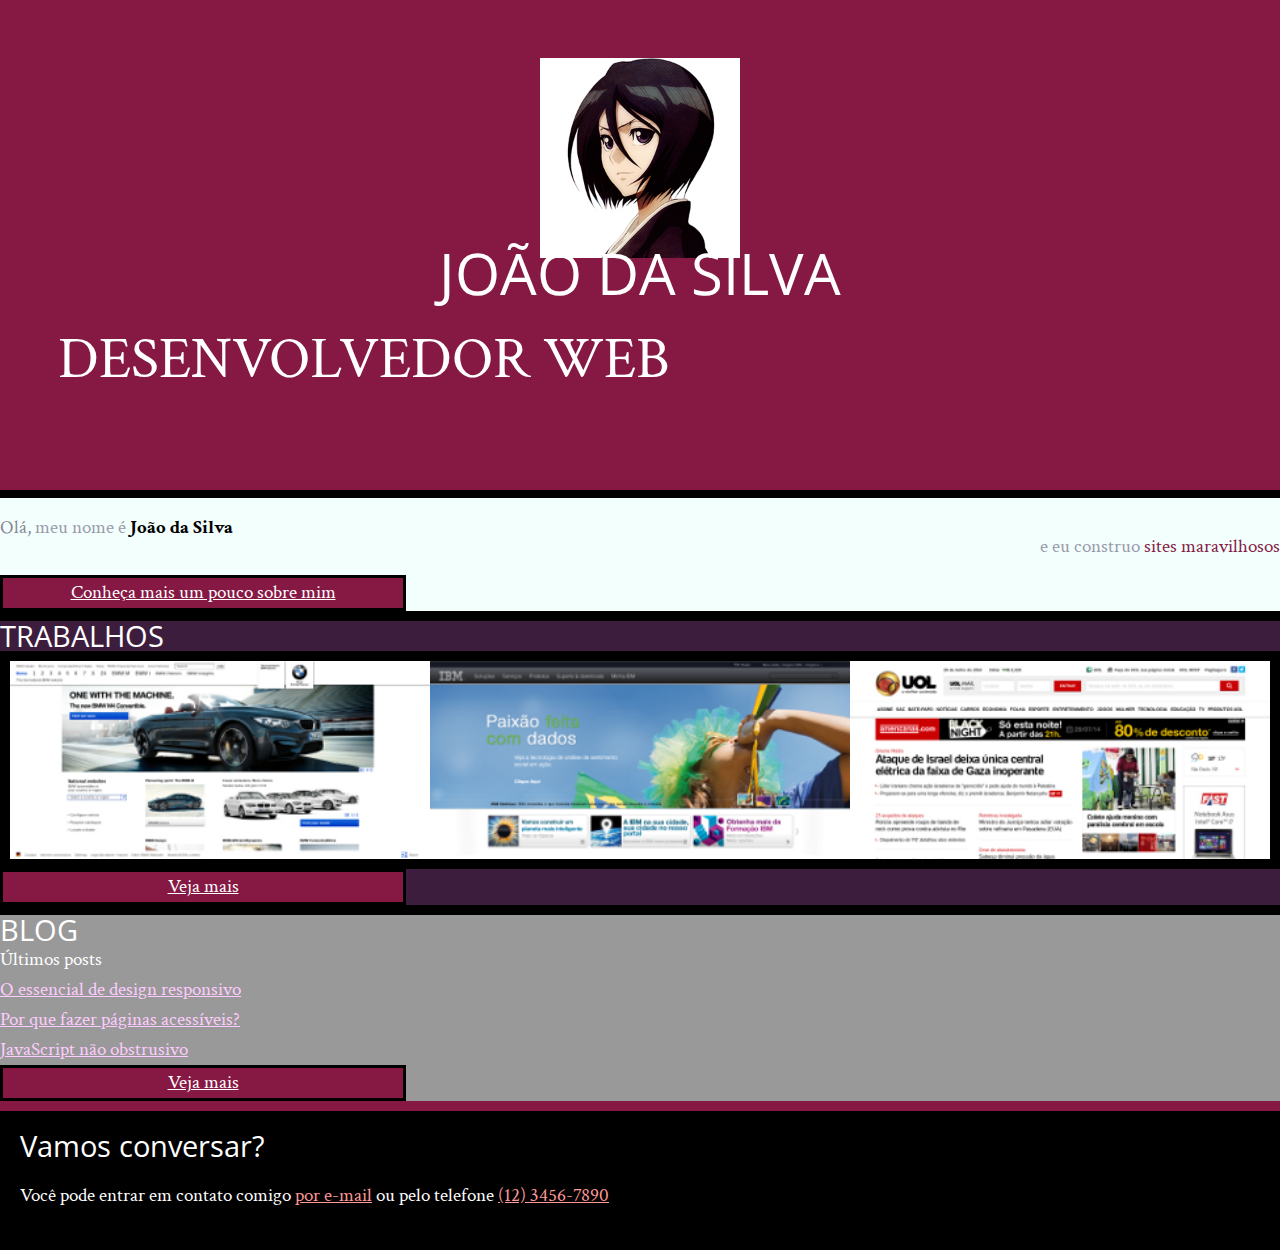
==== index.html @ 51ff6a24 "Início da Aula 1" ====
<!DOCTYPE html>
<html lang="pt">
<head>
    <meta charset="UTF-8">
    <title>João da Silva - Desenvolvedor Web</title>
    <link rel="shortcut icon" href="favicon.png">
    <link rel="stylesheet" href="css/reset.css">
    <link rel="stylesheet" href="css/site.css">
    <link rel="stylesheet" href="css/index.css">
    <link rel="stylesheet" href="http://fonts.googleapis.com/css?family=Crimson+Text:400,400italic,600">
    <link rel="stylesheet" href="http://fonts.googleapis.com/css?family=Open+Sans+Condensed:700">
    <link rel="stylesheet" href="http://fonts.googleapis.com/css?family=Shadows+Into+Light">
</head>
<body>
    <header class="main-title">
        <img class="foto-home" src="img/eu.jpg" alt="Foto de Rukia">
        <h1>João da Silva</h1>
        <p class="subtitulo-principal">Desenvolvedor web</p>
    </header>
    <main>
        <section class="secao-inicio saudacao">
            <p class="saudacao"><span class="saudacao-inicio">Olá,</span> meu nome é <strong>João da Silva</strong> <span class="saudacao-ultima-linha">e eu construo <em>sites maravilhosos</em></span></p>
            <a class="botao-index" href="bio.html">Conheça mais um pouco sobre mim</a>
        </section>
        <section class="secao-inicio trabalhos">
            <h2>Trabalhos</h2>
            <ul>
                <li><img src="img/bmw.png" alt="Site da BMW"></li>
                <li><img src="img/ibm.png" alt="Site da IBM"></li>
                <li><img src="img/uol.png" alt="Site da UOL"></li>
            </ul>
            <a class="botao-index" href="portfolio.html">Veja mais</a>
        </section>
        <section class="secao-inicio blog">
            <h2>Blog</h2>
            <small>Últimos posts</small>
            <ol>
                <li>
                    <a href="blog.html">O essencial de design responsivo</a>
                </li>
                <li>
                    <a href="blog.html">Por que fazer páginas acessíveis?</a>
                </li>
                <li>
                    <a href="blog.html">JavaScript não obstrusivo</a>
                </li>
            </ol>
            <a class="botao-index" href="blog.html">Veja mais</a>
        </section>
    </main>
    <footer>
        <h2>Vamos conversar?</h2>
        <p>Você pode entrar em contato comigo <a href="contato.html">por e-mail</a> ou pelo telefone <a href="tel:+551234567890">(12) 3456-7890</a></p>
    </footer>
</body>
</html>
---- css/site.css ----
main{
  float: left; /*Joga a Main para a esquerda*/
  padding-bottom: 4em; /*Define um espaçamento embaixo dentro do elemento*/
  width: 85%; /*Define o tamaho da Página a 85%*/
}

body{
  font-family: "Crimson Text", serif; /*Define a fonte e definindo uma fonte serifada*/
  background-color: #F2FFFC; /*Cor de fundo*/
  font-size: 120%; /*Tamanho da fonte*/
  line-height: 30px; /*Espaçamento entre as linhas*/
}

h1,h2{
  font-family: "Open Sans Condensed", sans-serif; /*Define a fonte e definindo uma fonte sem serifa*/
}

h2{
  font-size: 1.5em;/*Tamanho da fonte*/
  clear: both; /*Nenhum float a direita ou a esquerda*/
}

p{
  text-align: justify;
  margin: 1em 0px;
}

main a{
    color: #851944;
}

aside{
  float: right;
}

blockquote, aside, footer {
    padding: 20px;
}

main div{
  width: 720px;
  margin-left: auto;
  margin-right: auto;
  padding: 30px 0;
}

strong{
  font-weight: bold; /*Deixa negrito*/
}

.main-title{
  text-align: center;
  font-size: 3em;
  background-color: #851944;
  color: #FFF;
  padding: 1em;
  border-bottom: .5rem solid black;
  text-transform: uppercase; /*Deixa todos os caracters Maiúsculo*/
}

.subtitulo-texto{
  font-size: 1.5em;
  clear: both;
}

.rodape-pagina{
  background-color: #000;
  color: #F2FFFC;
  padding: 1em;
  clear: both;
  position: fixed; /*Define o elemento como fixo*/
  bottom: 0; /*0 de espaçamento */
  width: 100%; /*na página toda*/
  box-sizing: border-box;
}

.redes-sociais li{
  display: inline-block; /*Perminte definir o tamanho so elemento sem quebrar a linha*/
}

.redes-sociais a{
  width: 40px;
  height: 40px;
  display: inline-block; /*Perminte definir o tamanho so elemento sem quebrar a linha*/
  text-indent: -9999px; /*Tirando o texto da tela deixando somente as imagens "Tecnica Image Replacement"*/
}

.github{
    background-image: url(../img/github.png);
}

.twitter{
    background-image: url(../img/twitter.png);
}

.linkedin{
    background-image: url(../img/linkedin.png);
}

.navegacao-site{
  background-color: #3C1D3D;
  color: #F2FFFC;
  padding: 1em;
  text-align: center;
}

.navegacao-site{
  width: 15%;
  position: relative; /*Defino como posição Relativa*/
  top: 16em; /*A 310px do topo*/
}

.navegacao-site h1{
  font-size: 1.5em;
  margin-bottom: 1em;
}

.navegacao-site a {
    color: inherit; /*Faz com que a propriedade assuma o valor que foi definido em seu pai (ou ancestral, de um modo geral)*/
    font-family: "Open Sans Condensed", sans-serif;
    text-decoration: none; /*Tira o Sublinhado do link*/
    text-transform: lowercase; /*Deixa todos Minúsculos*/
}

.container {
  width: 80ch;
  margin-left: auto;
  margin-right: auto;
  padding: 1.5em 0;
}

.profile, .navegacao-site{
  float: right;
  box-sizing: border-box;
  border-left: .5rem solid black;
  border-bottom: .5rem solid black;
}

.profile{
  position: absolute; /*Define como posição absoluta*/
  top: 0; /*A 0px de cima*/
  right: 0 /*A 0px da direita*/
}
---- css/index.css ----
.foto-home {
    height: 200px;
}
.saudacao p {
    color: #99A;
    line-height: 1;
}
.saudacao-inicio {
    color: #889;
}
.saudacao-ultima-linha {
    text-align: right;
    display: block;
}
.saudacao strong {
    color: #000;
}
.saudacao em {
    color: #851944;
}
.botao-index {
    background-color: #851944;
    color: #FFF;
    border: .2em solid black;
    width: 400px;
    display: block;
    text-align: center;
}
.secao-inicio h2 {
    text-transform: uppercase;
}
.trabalhos {
    background-color: #3C1D3D;
    border-top: 10px solid #000;
    border-bottom: 10px solid #000;
}
.trabalhos h2 {
    color: #FFF;
}
.trabalhos ul {
    overflow: hidden;
    border: 10px solid black;
}
.trabalhos li {
    float: left;
    width: 33.333%;
}
.trabalhos img {
    width: 100%;
    display: block;
}
.blog {
    background-color: #999;
    color: #FFF;
    border-bottom: 10px solid #851944;
}
.blog li a {
    color: #FCF;
}
footer {
    background-color: #000;
    color: #FFF;
}
footer a {
    color: #F99;
}
main {
    width: 100%;
    padding-bottom: 0;
    float: none;
}
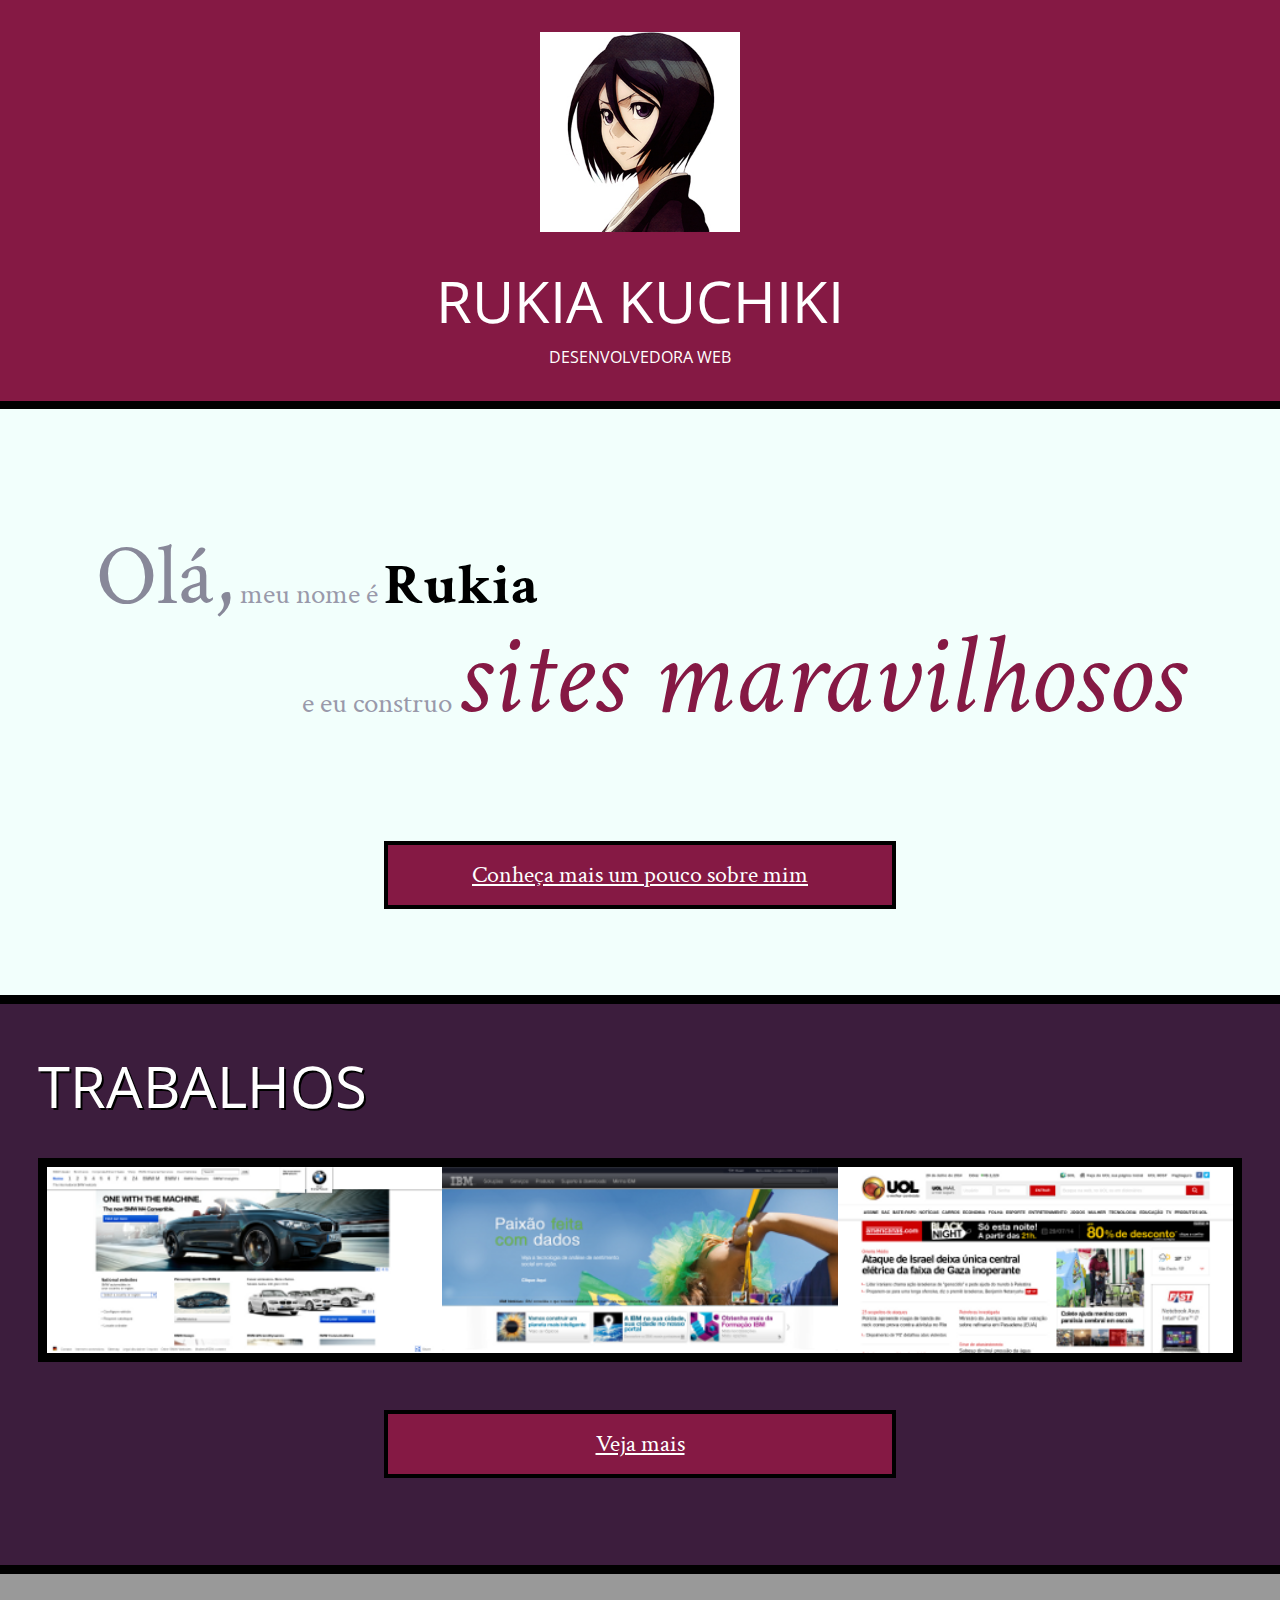
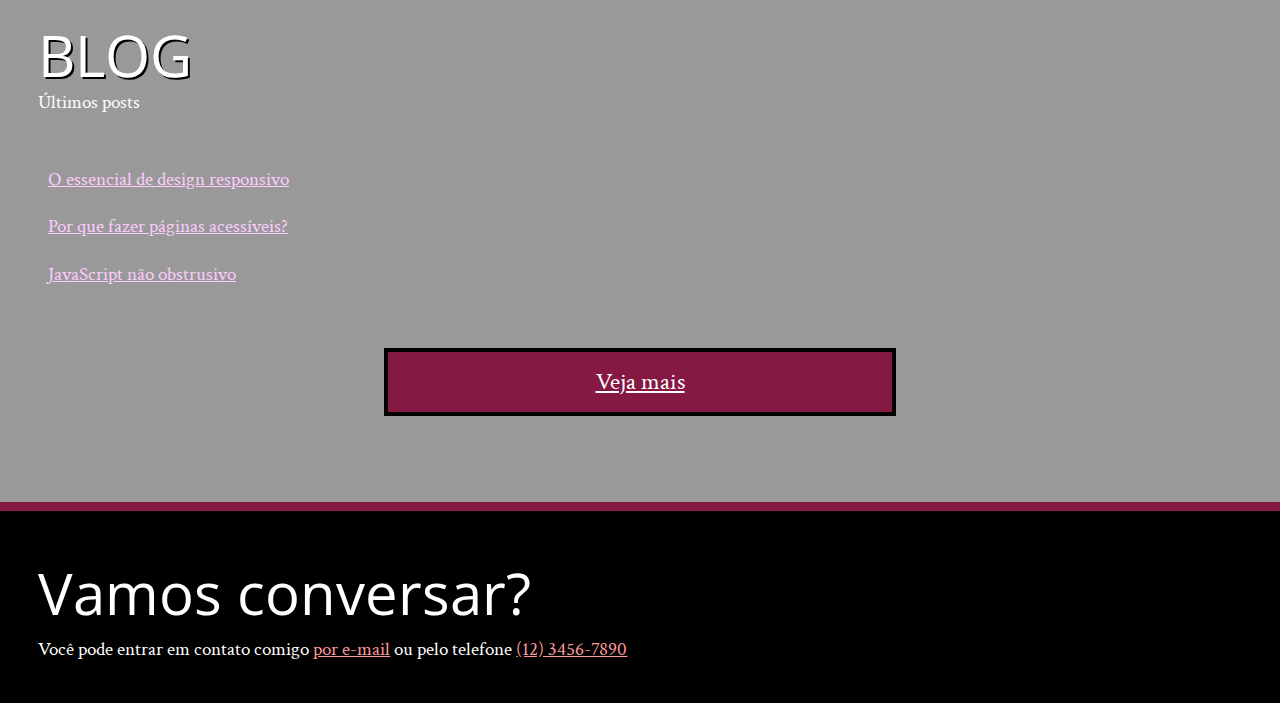
==== commit 24c89d7a: "Final da Aula 1" ====
--- a/index.html
+++ b/index.html
@@ -14,12 +14,12 @@
 <body>
     <header class="main-title">
         <img class="foto-home" src="img/eu.jpg" alt="Foto de Rukia">
-        <h1>João da Silva</h1>
-        <p class="subtitulo-principal">Desenvolvedor web</p>
+        <h1>Rukia Kuchiki</h1>
+        <p class="subtitulo-principal">Desenvolvedora web</p>
     </header>
     <main>
         <section class="secao-inicio saudacao">
-            <p class="saudacao"><span class="saudacao-inicio">Olá,</span> meu nome é <strong>João da Silva</strong> <span class="saudacao-ultima-linha">e eu construo <em>sites maravilhosos</em></span></p>
+            <p class="saudacao"><span class="saudacao-inicio">Olá,</span> meu nome é <strong>Rukia</strong> <span class="saudacao-ultima-linha">e eu construo <em>sites maravilhosos</em></span></p>
             <a class="botao-index" href="bio.html">Conheça mais um pouco sobre mim</a>
         </section>
         <section class="secao-inicio trabalhos">
--- a/css/site.css
+++ b/css/site.css
@@ -8,19 +8,14 @@
   font-family: "Crimson Text", serif; /*Define a fonte e definindo uma fonte serifada*/
   background-color: #F2FFFC; /*Cor de fundo*/
   font-size: 120%; /*Tamanho da fonte*/
-  line-height: 30px; /*Espaçamento entre as linhas*/
+  line-height: 1.5; /*Espaçamento entre as linhas*/
 }
 
-h1,h2{
+h1, h2, .subtitulo-principal{
   font-family: "Open Sans Condensed", sans-serif; /*Define a fonte e definindo uma fonte sem serifa*/
 }
 
-h2{
-  font-size: 1.5em;/*Tamanho da fonte*/
-  clear: both; /*Nenhum float a direita ou a esquerda*/
-}
-
-p{
+main p{
   text-align: justify;
   margin: 1em 0px;
 }
@@ -48,19 +43,27 @@
   font-weight: bold; /*Deixa negrito*/
 }
 
+em{
+  font-style: italic; /*Deixa Intálico*/
+}
+
 .main-title{
   text-align: center;
   font-size: 3em;
   background-color: #851944;
   color: #FFF;
-  padding: 1em;
+  padding: 2rem;
   border-bottom: .5rem solid black;
   text-transform: uppercase; /*Deixa todos os caracters Maiúsculo*/
 }
 
+.subtitulo-principal{
+  font-size: 1rem;
+}
+
 .subtitulo-texto{
-  font-size: 1.5em;
-  clear: both;
+  font-size: 1.5em;/*Tamanho da fonte*/
+  clear: both; /*Nenhum float a direita ou a esquerda*/
 }
 
 .rodape-pagina{
@@ -107,7 +110,7 @@
 .navegacao-site{
   width: 15%;
   position: relative; /*Defino como posição Relativa*/
-  top: 16em; /*A 310px do topo*/
+  top: 300px; /*A 300px do topo*/
 }
 
 .navegacao-site h1{
@@ -139,5 +142,6 @@
 .profile{
   position: absolute; /*Define como posição absoluta*/
   top: 0; /*A 0px de cima*/
-  right: 0 /*A 0px da direita*/
+  right: 0; /*A 0px da direita*/
+  height: 300px;
 }
--- a/css/index.css
+++ b/css/index.css
@@ -1,71 +1,115 @@
-.foto-home {
-    height: 200px;
+.foto-home{
+  height: 200px;
 }
-.saudacao p {
-    color: #99A;
-    line-height: 1;
+
+.saudacao p{
+  font-size: 1.5em;
+  color: #99A;
+  line-height: 1;
+  padding: 2em;
 }
-.saudacao-inicio {
-    color: #889;
+
+.saudacao-inicio{
+  font-size: 3em;
+  color: #889;
 }
-.saudacao-ultima-linha {
-    text-align: right;
-    display: block;
+
+.saudacao-ultima-linha{
+  text-align: right;
+  display: block;
 }
-.saudacao strong {
-    color: #000;
+
+.saudacao strong{
+  font-size: 2em;
+  color: #000;
 }
-.saudacao em {
-    color: #851944;
+
+.saudacao em{
+  font-size: 4em;
+  color: #851944;
 }
-.botao-index {
-    background-color: #851944;
-    color: #FFF;
-    border: .2em solid black;
-    width: 400px;
-    display: block;
-    text-align: center;
+
+.botao-index{
+  font-size: 1.25em;
+  background-color: #851944;
+  color: #FFF;
+  border: .2em solid black;
+  width: 40ch;
+  padding: .5em;
+  margin: 2em auto;
+  display: block;
+  text-align: center;
 }
+
+.secao-inicio{
+  padding: 2em;
+}
+
 .secao-inicio h2 {
-    text-transform: uppercase;
+  font-size: 3em;
+  text-shadow: 2px 2px #000;
+  text-transform: uppercase;
+  margin-bottom: .5em;
 }
-.trabalhos {
-    background-color: #3C1D3D;
-    border-top: 10px solid #000;
-    border-bottom: 10px solid #000;
+
+.trabalhos{
+  background-color: #3C1D3D;
+  border-top: .5em solid #000;
+  border-bottom: .5em solid #000;
 }
-.trabalhos h2 {
-    color: #FFF;
+
+.trabalhos h2{
+  color: #FFF;
 }
-.trabalhos ul {
-    overflow: hidden;
-    border: 10px solid black;
+
+.trabalhos ul{
+  overflow: hidden;
+  border: .5em solid black;
 }
+
 .trabalhos li {
-    float: left;
-    width: 33.333%;
+  float: left;
+  width: 33.333%;
 }
-.trabalhos img {
-    width: 100%;
-    display: block;
+
+.trabalhos img{
+  width: 100%;
+  display: block;
 }
-.blog {
-    background-color: #999;
-    color: #FFF;
-    border-bottom: 10px solid #851944;
+
+.blog{
+  background-color: #999;
+  color: #FFF;
+  border-bottom: .5em solid #851944;
 }
-.blog li a {
-    color: #FCF;
+
+.blog small{
+  position: relative;
+  top: -2em;
 }
+
+.blog li a{
+  color: #FCF;
+  padding: .5em;
+  display: block;
+}
+
 footer {
-    background-color: #000;
-    color: #FFF;
+  background-color: #000;
+  color: #FFF;
+  padding: 2em;
 }
+
+footer h2{
+  font-size: 3em;
+}
+
 footer a {
-    color: #F99;
+  color: #F99;
 }
+
 main {
-    width: 100%;
-    padding-bottom: 0;
-    float: none;
+  width: 100%;
+  padding-bottom: 0;
+  float: none;
 }
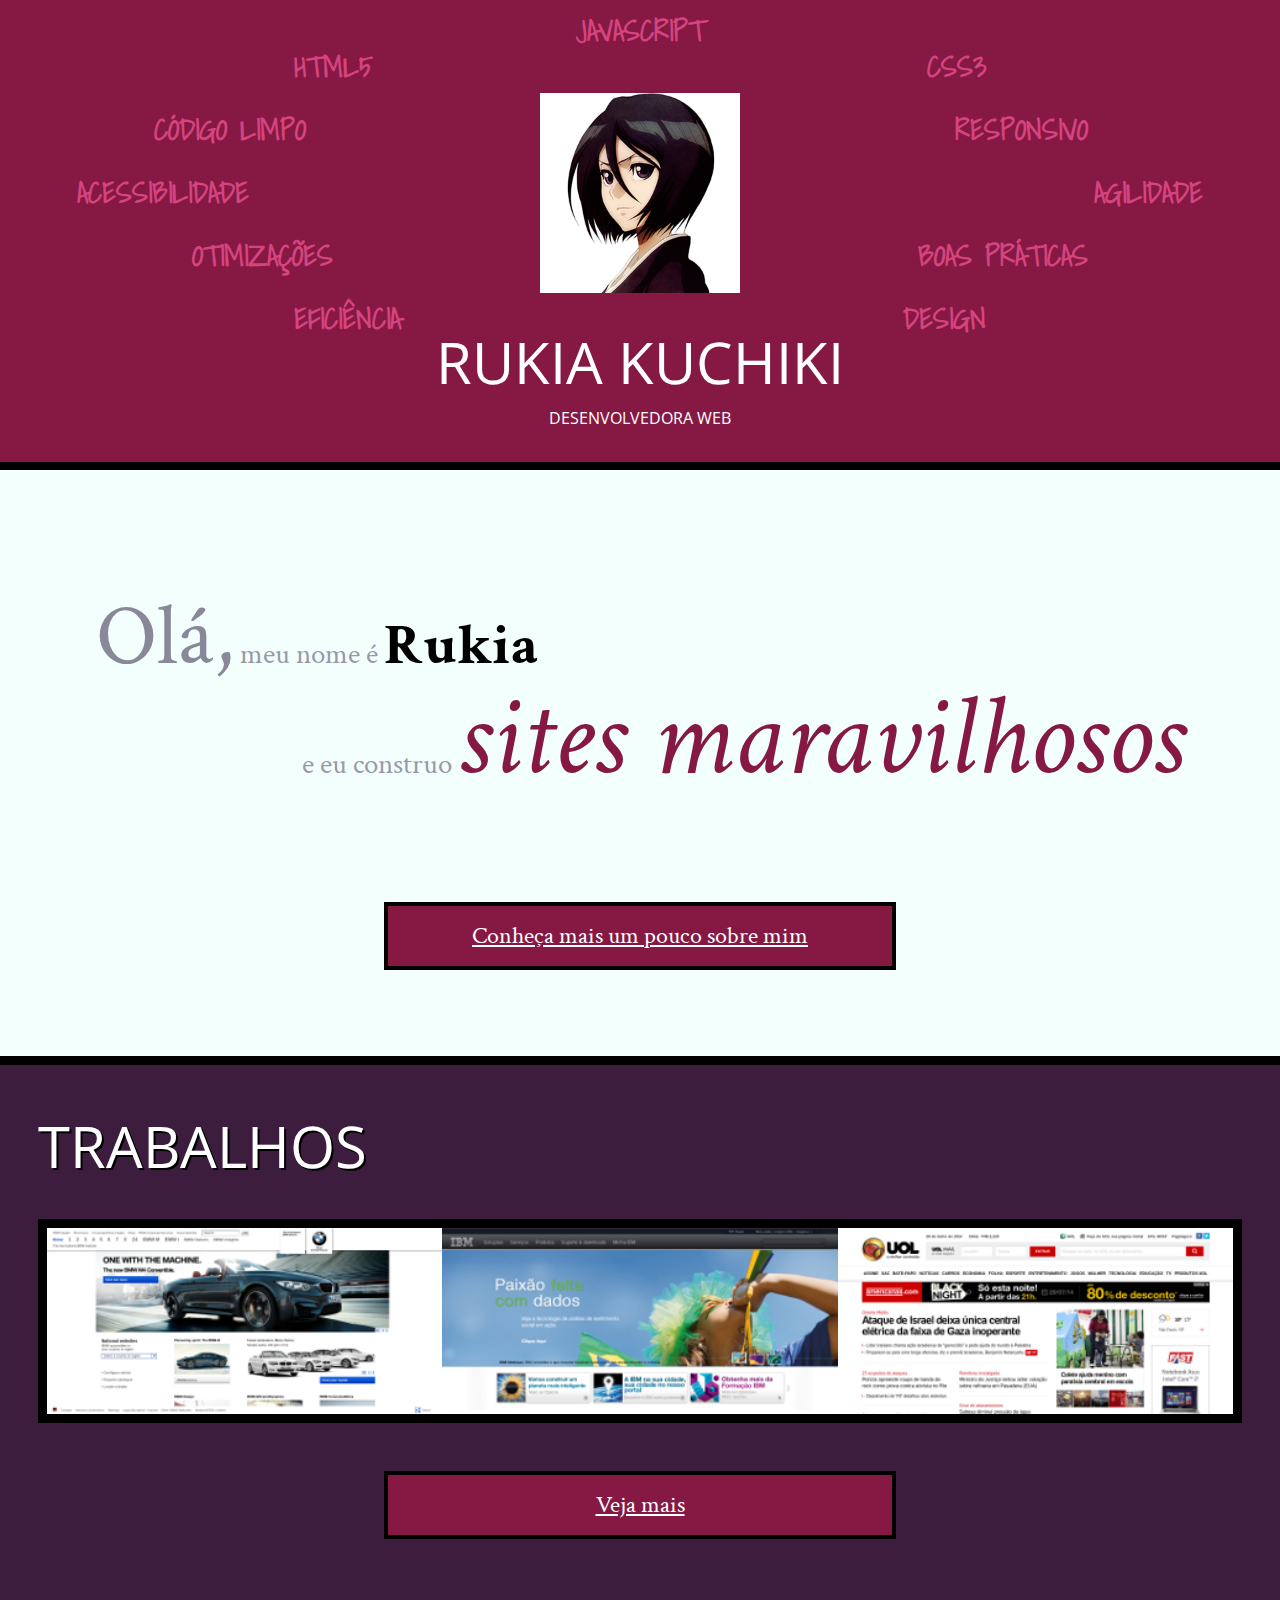
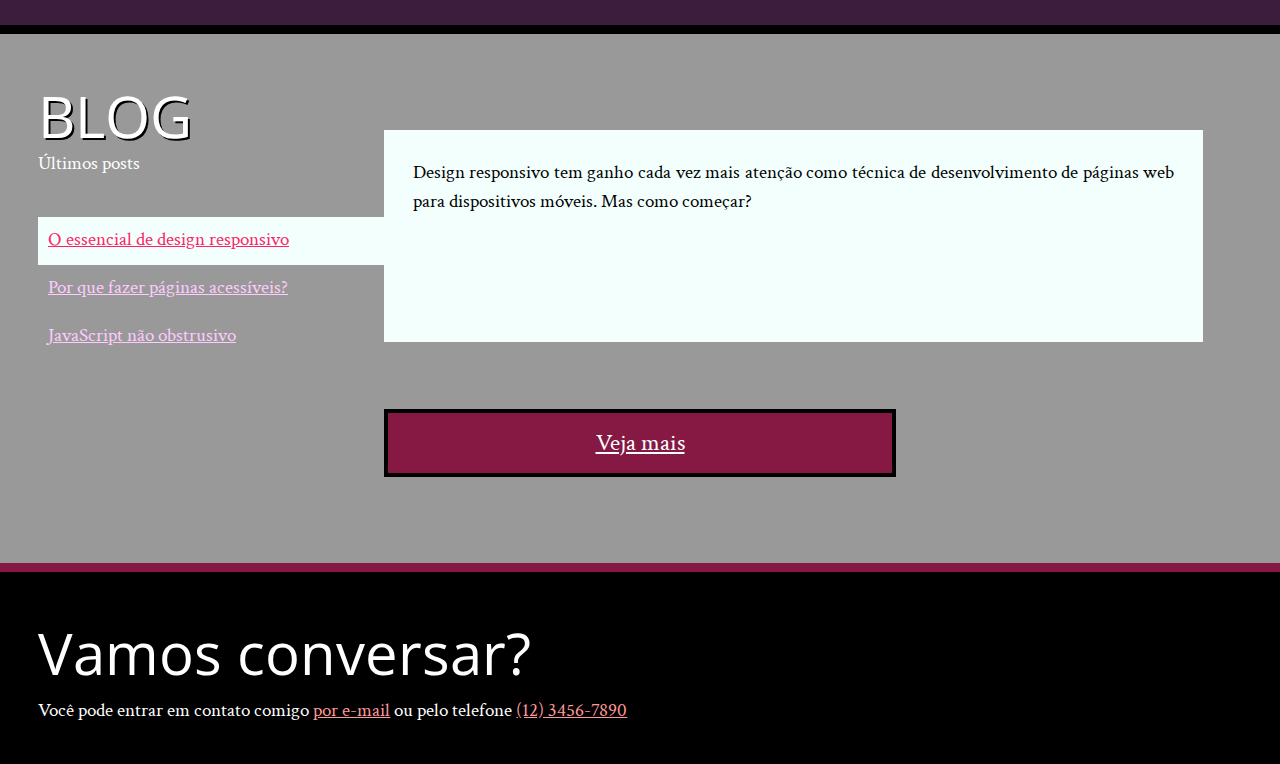
==== commit 76ef92dd: "Final da Aula 2" ====
--- a/index.html
+++ b/index.html
@@ -16,6 +16,19 @@
         <img class="foto-home" src="img/eu.jpg" alt="Foto de Rukia">
         <h1>Rukia Kuchiki</h1>
         <p class="subtitulo-principal">Desenvolvedora web</p>
+        <ul>
+        <li class="palavra-home eficiencia">Eficiência</li>
+        <li class="palavra-home boas-praticas">Boas práticas</li>
+        <li class="palavra-home codigo-limpo">Código limpo</li>
+        <li class="palavra-home css3">CSS3</li>
+        <li class="palavra-home html5">HTML5</li>
+        <li class="palavra-home javascript">JavaScript</li>
+        <li class="palavra-home acessibilidade">Acessibilidade</li>
+        <li class="palavra-home responsivo">Responsivo</li>
+        <li class="palavra-home otimizacoes">Otimizações</li>
+        <li class="palavra-home agilidade">Agilidade</li>
+        <li class="palavra-home design">Design</li>
+    </ul>
     </header>
     <main>
         <section class="secao-inicio saudacao">
@@ -35,8 +48,9 @@
             <h2>Blog</h2>
             <small>Últimos posts</small>
             <ol>
-                <li>
+                <li class="mais-recente">
                     <a href="blog.html">O essencial de design responsivo</a>
+                    <P class="inicio-post">Design responsivo tem ganho cada vez mais atenção como técnica de desenvolvimento de páginas web para dispositivos móveis. Mas como começar?</p>
                 </li>
                 <li>
                     <a href="blog.html">Por que fazer páginas acessíveis?</a>
--- a/css/site.css
+++ b/css/site.css
@@ -30,13 +30,6 @@
 
 blockquote, aside, footer {
     padding: 20px;
-}
-
-main div{
-  width: 720px;
-  margin-left: auto;
-  margin-right: auto;
-  padding: 30px 0;
 }
 
 strong{
--- a/css/index.css
+++ b/css/index.css
@@ -1,5 +1,6 @@
 .foto-home{
   height: 200px;
+  margin-top: 5%;
 }
 
 .saudacao p{
@@ -81,6 +82,7 @@
   background-color: #999;
   color: #FFF;
   border-bottom: .5em solid #851944;
+  position: relative;
 }
 
 .blog small{
@@ -92,6 +94,30 @@
   color: #FCF;
   padding: .5em;
   display: block;
+}
+
+.blog .inicio-post{
+  position: absolute;
+  top: 4em;
+  left: 30%;
+  right: 4em;
+  background-color: #F2FFFC;
+  color: #000;
+  height: 8em;
+  padding: 1.5em;
+}
+
+.blog .mais-recente{
+  background-color: #F2FFFC;
+  color: black;
+}
+
+.blog .mais-recente a{
+  color: #F26;
+}
+
+.blog li{
+  width: 30%
 }
 
 footer {
@@ -113,3 +139,66 @@
   padding-bottom: 0;
   float: none;
 }
+
+.palavra-home{
+  position: absolute;
+  font-family: "Shadows Into Light", sans-serif;
+  font-size: .5em;
+  font-weight: bold;
+  color: #D5447E;
+}
+
+.javascript{
+  top: 1%;
+  left: 45%;
+}
+
+.html5{
+  top: 5%;
+  left: 23%;
+}
+
+.css3{
+  top: 5%;
+  right: 23%;
+}
+
+.codigo-limpo{
+  top: 12%;
+  left: 12%;
+}
+
+.responsivo{
+  top: 12%;
+  right: 15%;
+}
+
+.acessibilidade{
+  top: 19%;
+  left: 6%;
+}
+
+.agilidade{
+  top: 19%;
+  right: 6%;
+}
+
+.otimizacoes{
+  top: 26%;
+  left: 15%;
+}
+
+.boas-praticas{
+  top: 26%;
+  right: 15%;
+}
+
+.eficiencia{
+  top: 33%;
+  left: 23%;
+}
+
+.design{
+  top: 33%;
+  right: 23%;
+}
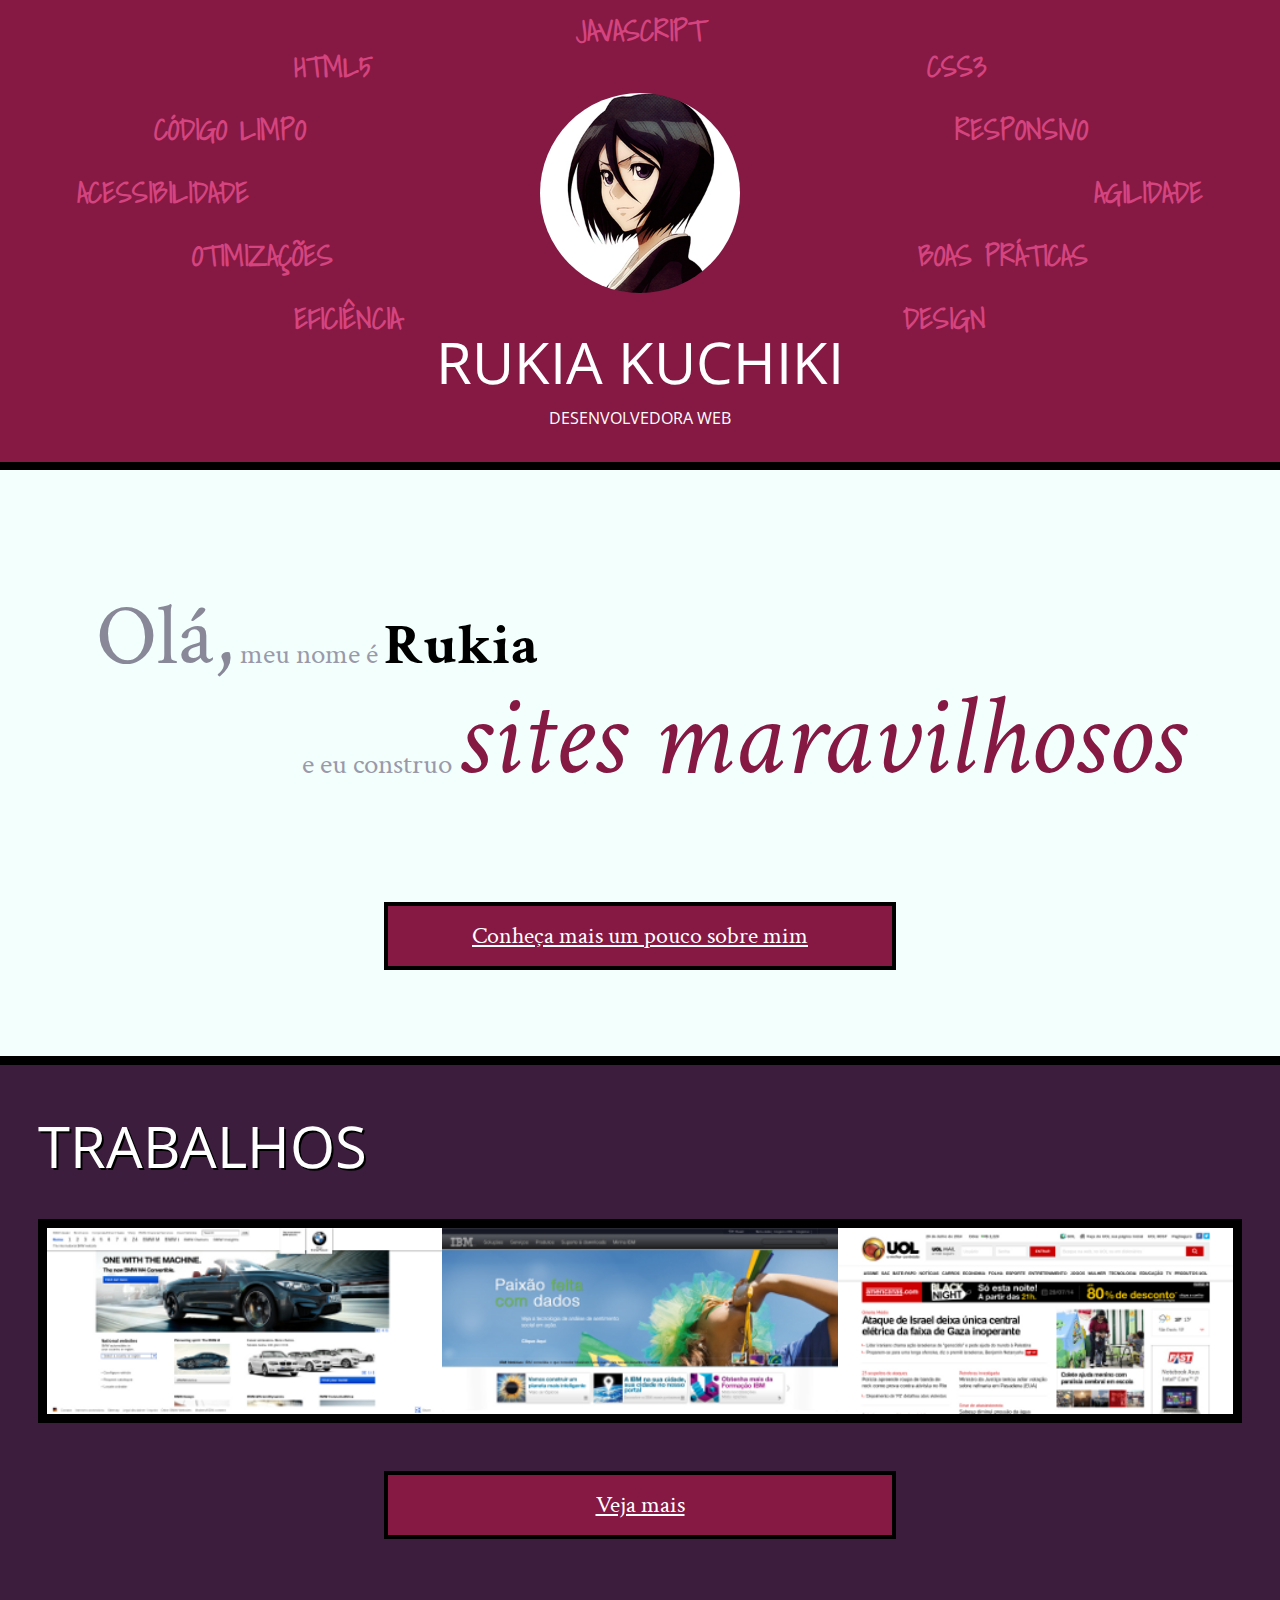
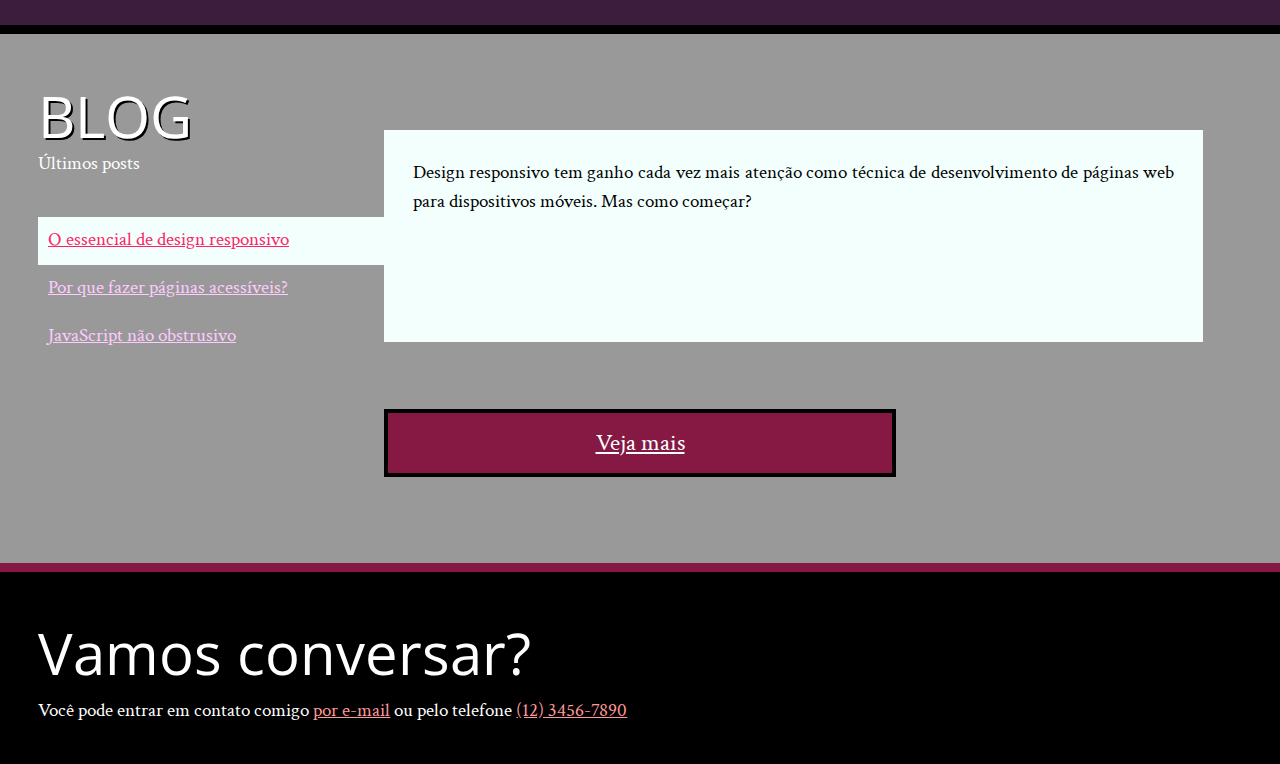
==== commit 665eb7ed: "Final da Aula 3" ====
--- a/index.html
+++ b/index.html
@@ -2,7 +2,7 @@
 <html lang="pt">
 <head>
     <meta charset="UTF-8">
-    <title>João da Silva - Desenvolvedor Web</title>
+    <title>Rukia - Desenvolvedor Web</title>
     <link rel="shortcut icon" href="favicon.png">
     <link rel="stylesheet" href="css/reset.css">
     <link rel="stylesheet" href="css/site.css">
--- a/css/index.css
+++ b/css/index.css
@@ -1,6 +1,7 @@
 .foto-home{
   height: 200px;
   margin-top: 5%;
+  border-radius: 50% 50%;
 }
 
 .saudacao p{
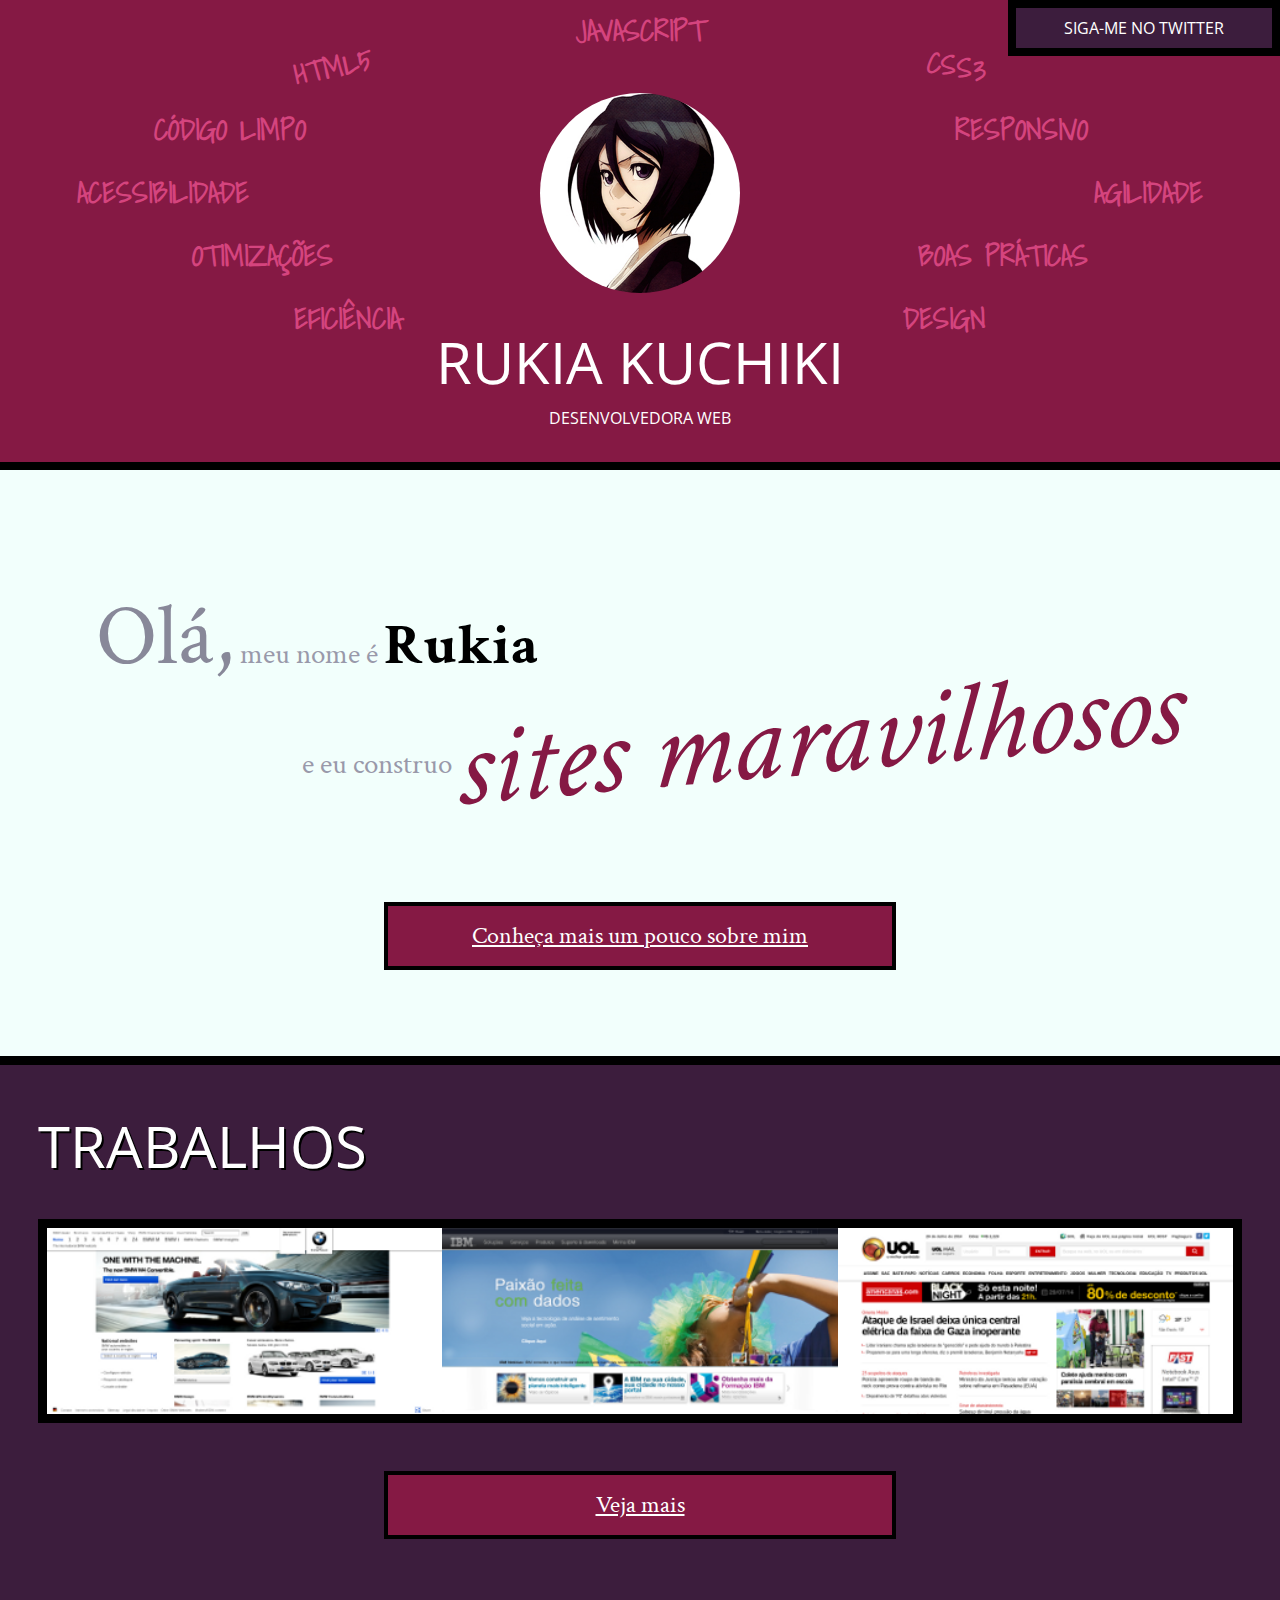
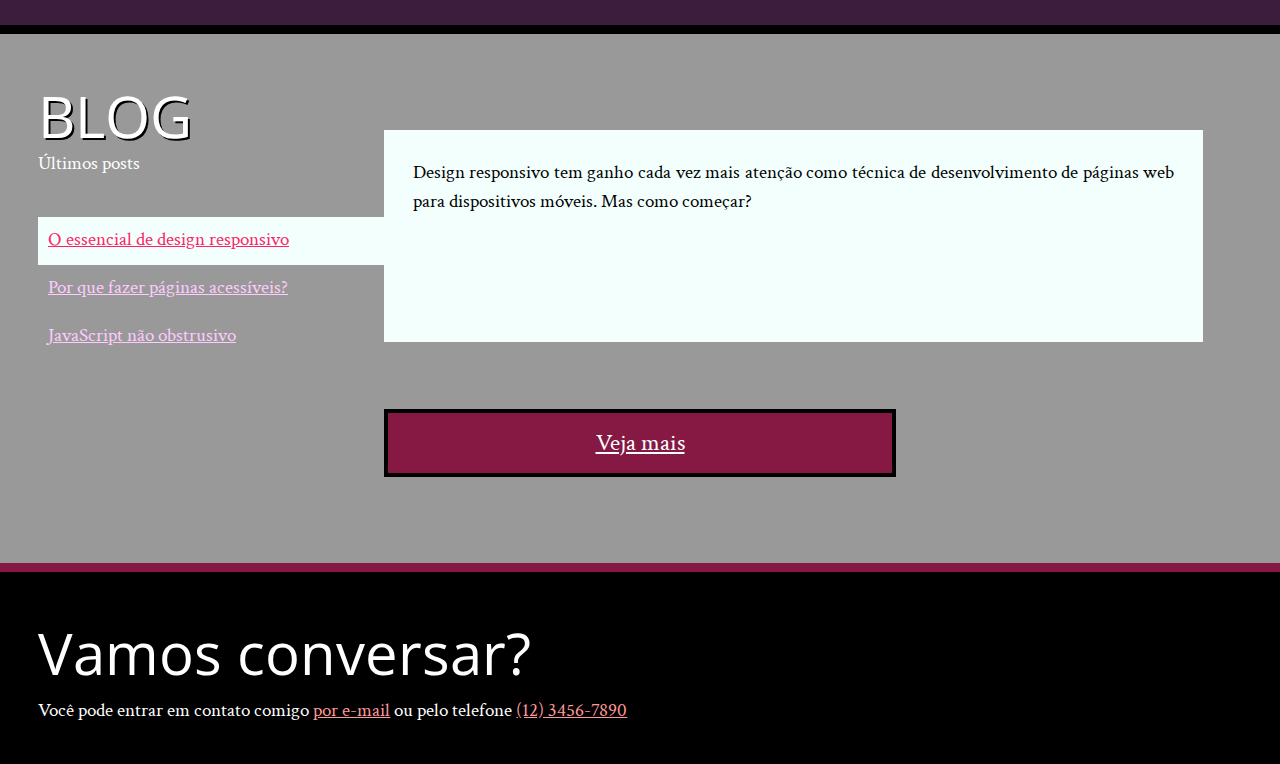
==== commit 42a65d72: "Aula 4 Incompleta" ====
--- a/index.html
+++ b/index.html
@@ -17,18 +17,19 @@
         <h1>Rukia Kuchiki</h1>
         <p class="subtitulo-principal">Desenvolvedora web</p>
         <ul>
-        <li class="palavra-home eficiencia">Eficiência</li>
-        <li class="palavra-home boas-praticas">Boas práticas</li>
-        <li class="palavra-home codigo-limpo">Código limpo</li>
-        <li class="palavra-home css3">CSS3</li>
-        <li class="palavra-home html5">HTML5</li>
-        <li class="palavra-home javascript">JavaScript</li>
-        <li class="palavra-home acessibilidade">Acessibilidade</li>
-        <li class="palavra-home responsivo">Responsivo</li>
-        <li class="palavra-home otimizacoes">Otimizações</li>
-        <li class="palavra-home agilidade">Agilidade</li>
-        <li class="palavra-home design">Design</li>
-    </ul>
+          <li class="palavra-home eficiencia">Eficiência</li>
+          <li class="palavra-home boas-praticas">Boas práticas</li>
+          <li class="palavra-home codigo-limpo">Código limpo</li>
+          <li class="palavra-home css3">CSS3</li>
+          <li class="palavra-home html5">HTML5</li>
+          <li class="palavra-home javascript">JavaScript</li>
+          <li class="palavra-home acessibilidade">Acessibilidade</li>
+          <li class="palavra-home responsivo">Responsivo</li>
+          <li class="palavra-home otimizacoes">Otimizações</li>
+          <li class="palavra-home agilidade">Agilidade</li>
+          <li class="palavra-home design">Design</li>
+        </ul>
+        <a href="http://twitter.com/joaodasilva">Siga-me no Twitter</a>
     </header>
     <main>
         <section class="secao-inicio saudacao">
--- a/css/index.css
+++ b/css/index.css
@@ -29,6 +29,22 @@
 .saudacao em{
   font-size: 4em;
   color: #851944;
+  transform: rotate(-5deg) skew(-10deg);
+  display: inline-block;
+}
+
+.main-title a{
+  font-family: "Open Sans Condensed", sans-serif;
+  position: absolute;
+  top: 0;
+  right: 0;
+  padding: .5em 3em;
+  background-color: #3C1D3D;
+  color: #FFF;
+  font-size: 1rem;
+  text-decoration: none;
+  border: 0.5rem solid #000;
+  transform: rotate(25deg) translateX(1);
 }
 
 .botao-index{
@@ -157,11 +173,15 @@
 .html5{
   top: 5%;
   left: 23%;
+  -webkit-transform: rotate(-10deg);
+  transform: rotate(-10deg);
 }
 
 .css3{
   top: 5%;
   right: 23%;
+  -webkit-transform: rotate(10deg);
+  transform: rotate(10deg);
 }
 
 .codigo-limpo{
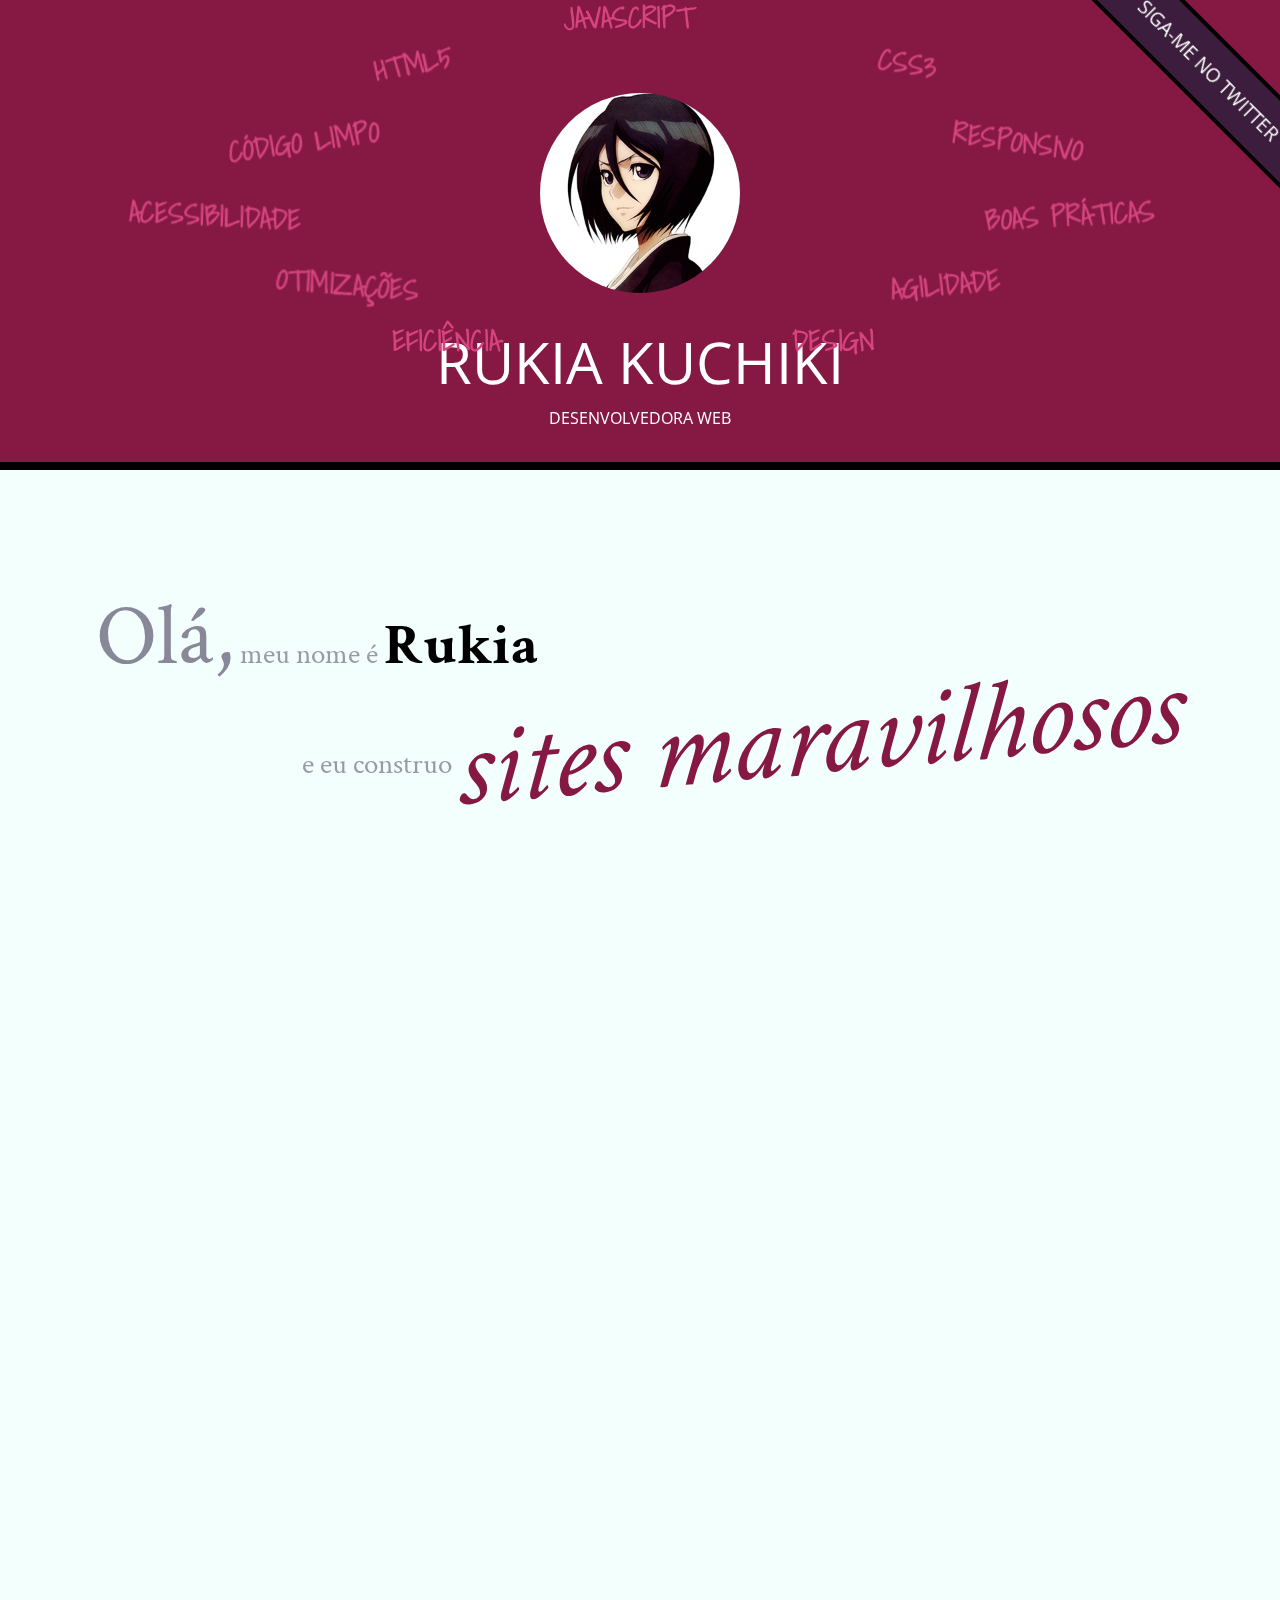
==== commit 073db5b4: "Final da Aula 04" ====
--- a/index.html
+++ b/index.html
@@ -16,7 +16,7 @@
         <img class="foto-home" src="img/eu.jpg" alt="Foto de Rukia">
         <h1>Rukia Kuchiki</h1>
         <p class="subtitulo-principal">Desenvolvedora web</p>
-        <ul>
+        <ul class="palavras-home">
           <li class="palavra-home eficiencia">Eficiência</li>
           <li class="palavra-home boas-praticas">Boas práticas</li>
           <li class="palavra-home codigo-limpo">Código limpo</li>
@@ -29,7 +29,7 @@
           <li class="palavra-home agilidade">Agilidade</li>
           <li class="palavra-home design">Design</li>
         </ul>
-        <a href="http://twitter.com/joaodasilva">Siga-me no Twitter</a>
+        <a class="banner-twitter" href="http://twitter.com/">Siga-me no Twitter</a>
     </header>
     <main>
         <section class="secao-inicio saudacao">
--- a/css/index.css
+++ b/css/index.css
@@ -1,7 +1,17 @@
+html, body{
+  height: 100%;
+  overflow-x: hidden; /*Navegador ignora o que fica para fora da página*/
+}
+
+body{
+  perspective: 6px;
+  perspective-origin: 50% 160px;
+}
+
 .foto-home{
   height: 200px;
   margin-top: 5%;
-  border-radius: 50% 50%;
+  border-radius: 50% 50%; /*Deixando as bordas arredondadas*/
 }
 
 .saudacao p{
@@ -29,22 +39,32 @@
 .saudacao em{
   font-size: 4em;
   color: #851944;
-  transform: rotate(-5deg) skew(-10deg);
+  transform: rotate(-5deg) skew(-10deg); /*Fazendo uma rotação e um Cisalhamento*/
   display: inline-block;
 }
 
-.main-title a{
+.banner-twitter{
   font-family: "Open Sans Condensed", sans-serif;
+  font-size: 1.2rem;
+
+  background-color: #3C1D3D;
+  color: #FFF;
+  text-align: center;
+  text-decoration: none;
+  border: 0.25rem solid #000;
+
+  width: 14em;
+  line-height: 1;
+  padding: 1em 0;
+  box-sizing: border-box;
+
   position: absolute;
   top: 0;
   right: 0;
-  padding: .5em 3em;
-  background-color: #3C1D3D;
-  color: #FFF;
-  font-size: 1rem;
-  text-decoration: none;
-  border: 0.5rem solid #000;
-  transform: rotate(25deg) translateX(1);
+  transform-origin: 0 0; /*Foco no canto superior esquerdo do link*/
+  transform: translate(6.5754em,/*cos(45) * (altura - largura) + largura*/
+                      -2.4749em/*-1 * sen(45) * altura*/)
+             rotate(45deg);
 }
 
 .botao-index{
@@ -65,7 +85,7 @@
 
 .secao-inicio h2 {
   font-size: 3em;
-  text-shadow: 2px 2px #000;
+  text-shadow: 2px 2px #000; /*Deixa com Sombra*/
   text-transform: uppercase;
   margin-bottom: .5em;
 }
@@ -105,6 +125,10 @@
 .blog small{
   position: relative;
   top: -2em;
+}
+
+.blog li {
+  width: 30%;
 }
 
 .blog li a{
@@ -157,69 +181,98 @@
   float: none;
 }
 
+header{
+  position: relative;
+}
+
+.palavras-home{
+  transform-style: preserve-3d;
+  position: absolute;
+  top: 0;
+  left: 0;
+  bottom: 0;
+  right: 0;
+}
+
 .palavra-home{
-  position: absolute;
   font-family: "Shadows Into Light", sans-serif;
-  font-size: .5em;
   font-weight: bold;
   color: #D5447E;
-}
-
+  position: absolute;
+}
+
+.palavras-home li{
+  font-size: 200%;
+}
+
+.titulo-principal{
+  transform-style: preserve-3d;
+  position: absolute;
+}
 .javascript{
-  top: 1%;
-  left: 45%;
+  top: -15%;
+  left: 29%;
+  transform: translateZ(-0.5px) scale(0.25);
 }
 
 .html5{
-  top: 5%;
-  left: 23%;
-  -webkit-transform: rotate(-10deg);
-  transform: rotate(-10deg);
+  top: -5%;
+  left: 20%;
+  -webkit-transform: rotate(-10deg); /*Rotacionando em modo Beta*/
+  transform: rotate(-10deg) scale(0.25); /*Rotacionando para ser um Future Proof, para quando as funcionalidades não mais estiverem em BETA*/
 }
 
 .css3{
-  top: 5%;
-  right: 23%;
-  -webkit-transform: rotate(10deg);
-  transform: rotate(10deg);
+  top: -5%;
+  right: 20%;
+  -webkit-transform: rotate(10deg); /*Rotacionando em modo Beta*/
+  transform: rotate(10deg) scale(0.25); /*Rotacionando para ser um Future Proof, para quando as funcionalidades não mais estiverem em BETA*/
 }
 
 .codigo-limpo{
-  top: 12%;
-  left: 12%;
+  top:12%;
+  left: 0%;
+  transform: rotate(-8deg) translateZ(0.5px) scale(0.25);
 }
 
 .responsivo{
   top: 12%;
-  right: 15%;
+  right: 0%;
+  transform: rotate(8deg) translateZ(0.5px) scale(0.25);
 }
 
 .acessibilidade{
-  top: 19%;
-  left: 6%;
+  top: 28%;
+  left: -10%;
+  transform: rotate(3deg) translateZ(1px) scale(0.25);
+}
+
+.boas-praticas{
+  top: 28%;
+  right: -10%;
+  transform: rotate(-3deg) translateZ(1px) scale(0.25);
+}
+
+.otimizacoes{
+  top: 43%;
+  left: 5%;
+  transform: rotate(5deg) translateZ(1.5px) scale(0.25);
 }
 
 .agilidade{
-  top: 19%;
-  right: 6%;
-}
-
-.otimizacoes{
-  top: 26%;
-  left: 15%;
-}
-
-.boas-praticas{
-  top: 26%;
-  right: 15%;
+  top: 43%;
+  right: 9%;
+  transform: rotate(-5deg) translateZ(1.5px) scale(0.25);
 }
 
 .eficiencia{
-  top: 33%;
-  left: 23%;
+  top: 55%;
+  left: 18%;
+  transform: translateZ(2px) scale(0.25);
 }
 
 .design{
-  top: 33%;
-  right: 23%;
-}
+  top: 55%;
+  right: 22%;
+  transform: translateZ(2px) scale(0.25);
+}
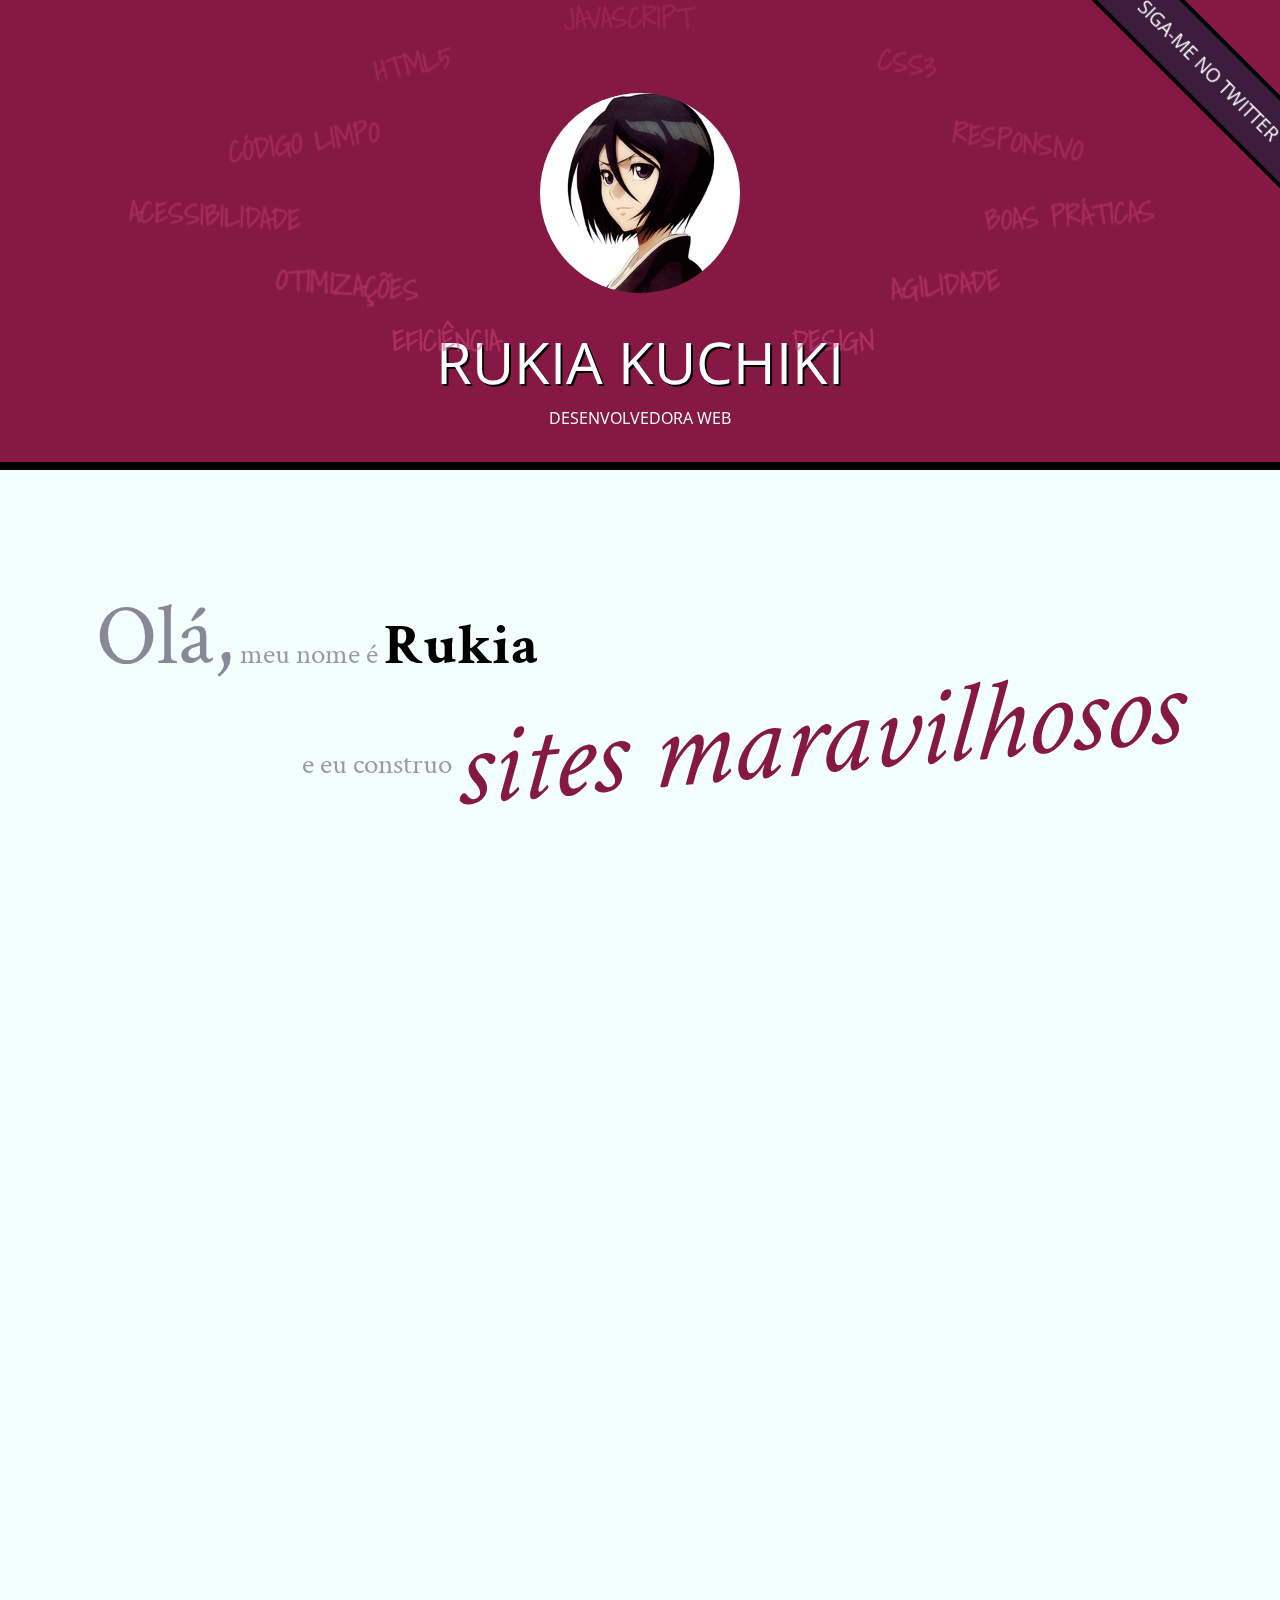
==== commit 836af9ae: "Final da Aula 6" ====
--- a/index.html
+++ b/index.html
@@ -36,7 +36,7 @@
             <p class="saudacao"><span class="saudacao-inicio">Olá,</span> meu nome é <strong>Rukia</strong> <span class="saudacao-ultima-linha">e eu construo <em>sites maravilhosos</em></span></p>
             <a class="botao-index" href="bio.html">Conheça mais um pouco sobre mim</a>
         </section>
-        <section class="secao-inicio trabalhos">
+        <section class="secao-inicio trabalhos fundo">
             <h2>Trabalhos</h2>
             <ul>
                 <li><img src="img/bmw.png" alt="Site da BMW"></li>
@@ -45,7 +45,7 @@
             </ul>
             <a class="botao-index" href="portfolio.html">Veja mais</a>
         </section>
-        <section class="secao-inicio blog">
+        <section class="secao-inicio blog fundo2">
             <h2>Blog</h2>
             <small>Últimos posts</small>
             <ol>
--- a/css/site.css
+++ b/css/site.css
@@ -1,4 +1,7 @@
-main{
+html{
+  overflow-x: hidden; /*Navegador ignora o que fica para fora da página*/
+
+}main{
   float: left; /*Joga a Main para a esquerda*/
   padding-bottom: 4em; /*Define um espaçamento embaixo dentro do elemento*/
   width: 85%; /*Define o tamaho da Página a 85%*/
@@ -40,6 +43,10 @@
   font-style: italic; /*Deixa Intálico*/
 }
 
+h1{
+  text-shadow: 2px 2px #000;
+}
+
 .main-title{
   text-align: center;
   font-size: 3em;
@@ -60,14 +67,27 @@
 }
 
 .rodape-pagina{
-  background-color: #000;
   color: #F2FFFC;
+  clear: both;
+  /*Rodpé antigo*/
+  /* background-color: rgba(0, 0, 0, 0.8);
   padding: 1em;
-  clear: both;
   position: fixed; /*Define o elemento como fixo*/
-  bottom: 0; /*0 de espaçamento */
-  width: 100%; /*na página toda*/
-  box-sizing: border-box;
+  /* bottom: 0; /*0 de espaçamento */
+  /* width: 100%; /*na página toda*/
+  /* box-sizing: border-box;*/
+
+  background-image: radial-gradient(ellipse at left bottom,
+                              rgba(60, 29, 61, 0.8),
+                              rgba(60, 29, 61, 0.8) 65%,
+                              rgba(0, 0, 0, 1) 65%,
+                              rgba(0, 0, 0, 1) 70%,
+                              rgba(0, 0, 0, 0) 70%,
+                              rgba(0, 0, 0, 0));
+  width: 100%;
+  background-size: 25% 100%;
+  background-repeat: no-repeat;
+
 }
 
 .redes-sociais li{
--- a/css/index.css
+++ b/css/index.css
@@ -4,7 +4,7 @@
 }
 
 body{
-  perspective: 6px;
+  perspective: 6px; /*Definindo a perspectiva no body para fazer o efeito de paralaxe (objetos mais próximos têm velocidade aparente maior)*/
   perspective-origin: 50% 160px;
 }
 
@@ -50,7 +50,7 @@
   background-color: #3C1D3D;
   color: #FFF;
   text-align: center;
-  text-decoration: none;
+  text-decoration: none; /*Tira o Sublinhado do Link*/
   border: 0.25rem solid #000;
 
   width: 14em;
@@ -94,6 +94,29 @@
   background-color: #3C1D3D;
   border-top: .5em solid #000;
   border-bottom: .5em solid #000;
+}
+
+.fundo{/*Fundo Listrado Trabalhos*/
+  background-image: linear-gradient(135deg, /*angulo das linhas*/
+                                    transparent, /*Começo do gradiente transparente*/
+                                    transparent 14px, /*Fica transparente até 14px*/
+                                    rgba(0, 0, 0, 0.1) 14px, /*Fica preto a partir de 14px*/
+                                    rgba(0, 0, 0, 0.1) 15px, /*Fia preto até 15px*/
+                                    transparent 15px, /*Fica transparente a partir de 15px*/
+                                    transparent); /*Fica transparente até o final*/
+  background-size: 20px 20px;
+  background-attachment: fixed;
+}
+.fundo2{/*Fundo Listrado Blog*/
+  background-image: linear-gradient(45deg,
+                                    transparent,
+                                    transparent 14px,
+                                    rgba(0, 0, 0, 0.1) 14px,
+                                    rgba(0, 0, 0, 0.1) 15px,
+                                    transparent 15px,
+                                    transparent);
+  background-size: 20px 20px;
+  background-attachment: fixed;
 }
 
 .trabalhos h2{
@@ -185,9 +208,9 @@
   position: relative;
 }
 
-.palavras-home{
-  transform-style: preserve-3d;
-  position: absolute;
+.palavras-home, .titulo-principal{
+  transform-style: preserve-3d; /*Deixar as transformações 3D funcionando nas palavras*/
+  position: absolute; /*Fazendo que o Elemento ocupe o Cabeçalho inteiro*/
   top: 0;
   left: 0;
   bottom: 0;
@@ -197,22 +220,26 @@
 .palavra-home{
   font-family: "Shadows Into Light", sans-serif;
   font-weight: bold;
-  color: #D5447E;
+  color: rgba(213, 68, 126, 0.5); /*Definindo como semitransparente*/
   position: absolute;
-}
-
-.palavras-home li{
-  font-size: 200%;
 }
 
 .titulo-principal{
   transform-style: preserve-3d;
   position: absolute;
 }
+
+.palavras-home li{
+  font-size: 200%; /*Aumentando o tamanho da fonte fora da transformação.*/
+  /*Assim, na transformação, podemos diminuir a palavra e depois aumentá-la o quanto necessário.*/
+}
+
 .javascript{
   top: -15%;
   left: 29%;
-  transform: translateZ(-0.5px) scale(0.25);
+  transform: translateZ(-0.5px)
+             scale(0.25); /*Diminuino o tamanho da Fonte*/
+  opacity: .5;
 }
 
 .html5{
@@ -220,6 +247,7 @@
   left: 20%;
   -webkit-transform: rotate(-10deg); /*Rotacionando em modo Beta*/
   transform: rotate(-10deg) scale(0.25); /*Rotacionando para ser um Future Proof, para quando as funcionalidades não mais estiverem em BETA*/
+  opacity: .6;
 }
 
 .css3{
@@ -227,42 +255,49 @@
   right: 20%;
   -webkit-transform: rotate(10deg); /*Rotacionando em modo Beta*/
   transform: rotate(10deg) scale(0.25); /*Rotacionando para ser um Future Proof, para quando as funcionalidades não mais estiverem em BETA*/
+  opacity: .6;
 }
 
 .codigo-limpo{
   top:12%;
   left: 0%;
   transform: rotate(-8deg) translateZ(0.5px) scale(0.25);
+  opacity: 0.7;
 }
 
 .responsivo{
   top: 12%;
   right: 0%;
   transform: rotate(8deg) translateZ(0.5px) scale(0.25);
+  opacity: 0.7;
 }
 
 .acessibilidade{
   top: 28%;
   left: -10%;
   transform: rotate(3deg) translateZ(1px) scale(0.25);
+  opacity: 0.8;
 }
 
 .boas-praticas{
   top: 28%;
   right: -10%;
   transform: rotate(-3deg) translateZ(1px) scale(0.25);
+  opacity: 0.8;
 }
 
 .otimizacoes{
   top: 43%;
   left: 5%;
   transform: rotate(5deg) translateZ(1.5px) scale(0.25);
+  opacity: 0.9;
 }
 
 .agilidade{
   top: 43%;
   right: 9%;
   transform: rotate(-5deg) translateZ(1.5px) scale(0.25);
+  opacity: 0.9;
 }
 
 .eficiencia{
